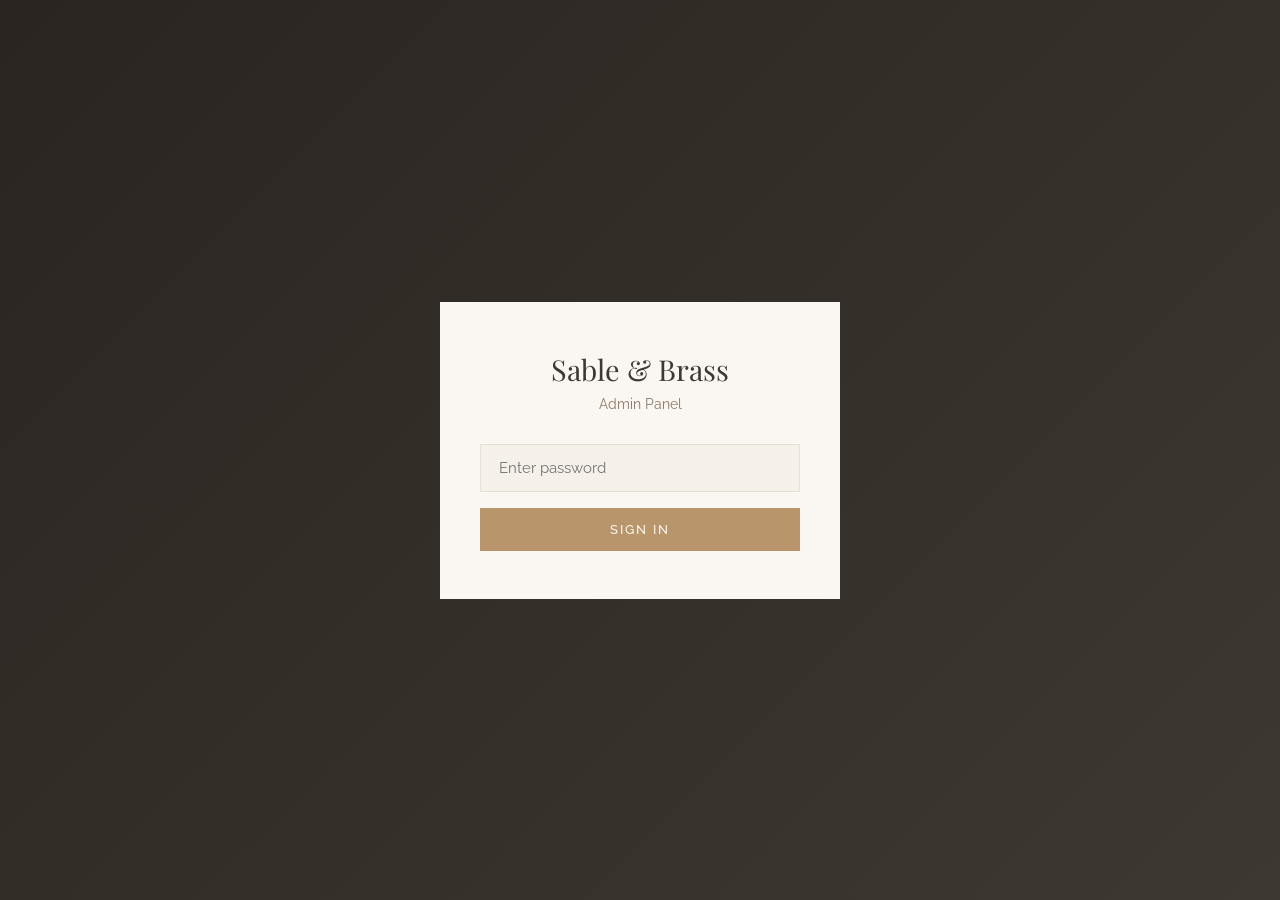
==== admin.html @ ceade8e8 "Initial Sable & Brass website — full site with CMS admin Complete website for Sable & Brass Interior" ====
<!DOCTYPE html>
<html lang="en">
<head>
  <meta charset="UTF-8">
  <meta name="viewport" content="width=device-width, initial-scale=1.0">
  <title>Admin — Sable &amp; Brass Interiors</title>
  <link rel="preconnect" href="https://fonts.googleapis.com">
  <link rel="preconnect" href="https://fonts.gstatic.com" crossorigin>
  <link href="https://fonts.googleapis.com/css2?family=Playfair+Display:wght@400;600&family=Raleway:wght@300;400;500;600&display=swap" rel="stylesheet">
  <style>
    :root {
      --cream: #FAF7F2;
      --warm-white: #F5F0E8;
      --sand: #E8E0D8;
      --taupe: #C4B5A5;
      --sable: #8A7968;
      --charcoal: #3D3830;
      --brass: #B8956A;
      --brass-light: #D4B88C;
      --dark: #2A2520;
      --success: #6A9B6A;
      --error: #C46B5E;
    }

    * { margin: 0; padding: 0; box-sizing: border-box; }
    body {
      font-family: 'Raleway', sans-serif;
      background: var(--cream);
      color: var(--charcoal);
      min-height: 100vh;
    }

    /* Login screen */
    .login-screen {
      min-height: 100vh;
      display: flex;
      align-items: center;
      justify-content: center;
      background: linear-gradient(135deg, var(--dark), var(--charcoal));
    }

    .login-box {
      background: var(--cream);
      padding: 48px 40px;
      width: 100%;
      max-width: 400px;
      text-align: center;
    }

    .login-box h1 {
      font-family: 'Playfair Display', serif;
      font-weight: 400;
      font-size: 1.8rem;
      margin-bottom: 8px;
    }

    .login-box p {
      color: var(--sable);
      font-size: 0.85rem;
      margin-bottom: 32px;
    }

    .login-box input {
      width: 100%;
      padding: 14px 18px;
      font-family: 'Raleway', sans-serif;
      font-size: 0.95rem;
      border: 1px solid var(--sand);
      background: var(--warm-white);
      outline: none;
      margin-bottom: 16px;
    }

    .login-box input:focus { border-color: var(--brass); }

    .login-box button {
      width: 100%;
      padding: 14px;
      background: var(--brass);
      color: var(--cream);
      font-family: 'Raleway', sans-serif;
      font-size: 0.8rem;
      font-weight: 500;
      letter-spacing: 2px;
      text-transform: uppercase;
      border: none;
      cursor: pointer;
      transition: background 0.3s;
    }

    .login-box button:hover { background: var(--brass-light); color: var(--dark); }

    .login-error {
      color: var(--error);
      font-size: 0.85rem;
      margin-top: 12px;
      display: none;
    }

    /* Admin panel */
    .admin-panel { display: none; }

    .admin-header {
      background: var(--dark);
      padding: 20px 32px;
      display: flex;
      align-items: center;
      justify-content: space-between;
    }

    .admin-header h1 {
      font-family: 'Playfair Display', serif;
      font-weight: 400;
      font-size: 1.3rem;
      color: var(--cream);
    }

    .admin-header button {
      background: none;
      border: 1px solid var(--sable);
      color: var(--taupe);
      padding: 8px 20px;
      font-family: 'Raleway', sans-serif;
      font-size: 0.75rem;
      letter-spacing: 1.5px;
      text-transform: uppercase;
      cursor: pointer;
      transition: all 0.3s;
    }

    .admin-header button:hover {
      border-color: var(--brass);
      color: var(--brass-light);
    }

    .admin-body {
      max-width: 900px;
      margin: 0 auto;
      padding: 40px 24px 80px;
    }

    .admin-section {
      margin-bottom: 48px;
    }

    .admin-section h2 {
      font-family: 'Playfair Display', serif;
      font-weight: 400;
      font-size: 1.5rem;
      margin-bottom: 8px;
    }

    .admin-section > p {
      color: var(--sable);
      font-size: 0.85rem;
      margin-bottom: 24px;
    }

    /* Photo cards */
    .photo-card {
      background: var(--warm-white);
      border: 1px solid var(--sand);
      padding: 28px;
      margin-bottom: 24px;
    }

    .photo-card h3 {
      font-family: 'Playfair Display', serif;
      font-weight: 400;
      font-size: 1.15rem;
      margin-bottom: 4px;
    }

    .photo-card .photo-meta {
      font-size: 0.8rem;
      color: var(--sable);
      margin-bottom: 16px;
    }

    .photo-card label {
      display: block;
      font-size: 0.75rem;
      font-weight: 500;
      letter-spacing: 1px;
      text-transform: uppercase;
      color: var(--sable);
      margin-bottom: 6px;
    }

    .photo-card input[type="text"] {
      width: 100%;
      padding: 12px 16px;
      font-family: 'Raleway', sans-serif;
      font-size: 0.9rem;
      border: 1px solid var(--sand);
      background: var(--cream);
      outline: none;
      margin-bottom: 12px;
    }

    .photo-card input[type="text"]:focus { border-color: var(--brass); }

    .photo-preview {
      margin-top: 8px;
      margin-bottom: 16px;
      background: var(--sand);
      display: flex;
      align-items: center;
      justify-content: center;
      overflow: hidden;
      min-height: 120px;
    }

    .photo-preview img {
      max-width: 100%;
      max-height: 300px;
      object-fit: contain;
    }

    .photo-preview .no-image {
      color: var(--sable);
      font-size: 0.85rem;
      padding: 40px;
    }

    /* Qwen prompt */
    .qwen-prompt {
      margin-top: 12px;
    }

    .qwen-toggle {
      background: none;
      border: none;
      color: var(--brass);
      font-family: 'Raleway', sans-serif;
      font-size: 0.8rem;
      font-weight: 500;
      letter-spacing: 1px;
      cursor: pointer;
      padding: 4px 0;
    }

    .qwen-toggle:hover { color: var(--brass-light); }

    .qwen-text {
      display: none;
      margin-top: 8px;
      padding: 16px;
      background: var(--charcoal);
      color: var(--sand);
      font-size: 0.82rem;
      line-height: 1.6;
      position: relative;
      white-space: pre-wrap;
      word-break: break-word;
    }

    .qwen-text.show { display: block; }

    .copy-btn {
      position: absolute;
      top: 8px;
      right: 8px;
      background: var(--brass);
      color: var(--cream);
      border: none;
      padding: 4px 12px;
      font-family: 'Raleway', sans-serif;
      font-size: 0.7rem;
      letter-spacing: 1px;
      text-transform: uppercase;
      cursor: pointer;
    }

    .copy-btn:hover { background: var(--brass-light); color: var(--dark); }

    /* Contact fields */
    .contact-fields {
      background: var(--warm-white);
      border: 1px solid var(--sand);
      padding: 28px;
    }

    .contact-fields label {
      display: block;
      font-size: 0.75rem;
      font-weight: 500;
      letter-spacing: 1px;
      text-transform: uppercase;
      color: var(--sable);
      margin-bottom: 6px;
      margin-top: 16px;
    }

    .contact-fields label:first-child { margin-top: 0; }

    .contact-fields input {
      width: 100%;
      padding: 12px 16px;
      font-family: 'Raleway', sans-serif;
      font-size: 0.9rem;
      border: 1px solid var(--sand);
      background: var(--cream);
      outline: none;
    }

    .contact-fields input:focus { border-color: var(--brass); }

    /* Save button */
    .save-bar {
      position: fixed;
      bottom: 0;
      left: 0;
      right: 0;
      background: var(--dark);
      padding: 16px 32px;
      display: flex;
      align-items: center;
      justify-content: space-between;
      z-index: 100;
    }

    .save-bar .status {
      color: var(--taupe);
      font-size: 0.85rem;
    }

    .save-bar .status.success { color: var(--success); }
    .save-bar .status.error { color: var(--error); }

    .save-btn {
      background: var(--brass);
      color: var(--cream);
      border: none;
      padding: 14px 36px;
      font-family: 'Raleway', sans-serif;
      font-size: 0.8rem;
      font-weight: 500;
      letter-spacing: 2px;
      text-transform: uppercase;
      cursor: pointer;
      transition: all 0.3s;
    }

    .save-btn:hover { background: var(--brass-light); color: var(--dark); }
    .save-btn:disabled { opacity: 0.5; cursor: not-allowed; }

    @media (max-width: 600px) {
      .admin-body { padding: 24px 16px 80px; }
      .photo-card, .contact-fields { padding: 20px; }
    }
  </style>
</head>
<body>

  <!-- Login Screen -->
  <div class="login-screen" id="loginScreen">
    <div class="login-box">
      <h1>Sable &amp; Brass</h1>
      <p>Admin Panel</p>
      <input type="password" id="passwordInput" placeholder="Enter password">
      <button onclick="doLogin()">Sign In</button>
      <p class="login-error" id="loginError">Invalid password. Please try again.</p>
    </div>
  </div>

  <!-- Admin Panel -->
  <div class="admin-panel" id="adminPanel">
    <div class="admin-header">
      <h1>Sable &amp; Brass — Admin</h1>
      <button onclick="doLogout()">Sign Out</button>
    </div>

    <div class="admin-body">

      <!-- Photos Section -->
      <div class="admin-section">
        <h2>Site Photos</h2>
        <p>Enter image URLs for each photo slot. Use the Qwen prompts to generate AI images with your LoRA model.</p>

        <!-- Photo 1: Headshot -->
        <div class="photo-card">
          <h3>1. Headshot</h3>
          <p class="photo-meta">Profile photo &mdash; 768 &times; 1024 px &mdash; 3:4 portrait</p>
          <label for="photo-headshot">Image URL</label>
          <input type="text" id="photo-headshot" data-section="headshot" placeholder="https://example.com/headshot.jpg">
          <div class="photo-preview" id="preview-headshot"><span class="no-image">No image set</span></div>
          <div class="qwen-prompt">
            <button class="qwen-toggle" onclick="toggleQwen(this)">Show Qwen Prompt</button>
            <div class="qwen-text">yohanna_mueller, professional headshot portrait, warm studio lighting, wearing cream silk blouse, soft smile, 85mm lens, shallow depth of field, neutral warm-toned backdrop, editorial beauty photography, high resolution, sharp focus on eyes<button class="copy-btn" onclick="copyPrompt(this)">Copy</button></div>
          </div>
        </div>

        <!-- Photo 2: Meet the Designer -->
        <div class="photo-card">
          <h3>2. Meet the Designer</h3>
          <p class="photo-meta">Intro section &mdash; 768 &times; 1024 px &mdash; 3:4 portrait</p>
          <label for="photo-intro">Image URL</label>
          <input type="text" id="photo-intro" data-section="photo-intro" placeholder="https://example.com/intro.jpg">
          <div class="photo-preview" id="preview-photo-intro"><span class="no-image">No image set</span></div>
          <div class="qwen-prompt">
            <button class="qwen-toggle" onclick="toggleQwen(this)">Show Qwen Prompt</button>
            <div class="qwen-text">yohanna_mueller, three-quarter length portrait, standing in coastal modern living room, wearing elegant black dress, one hand resting on linen sofa, natural window light from the left, white oak floors, soft earth-toned decor in background, editorial interior design photography, 50mm lens, warm color grading<button class="copy-btn" onclick="copyPrompt(this)">Copy</button></div>
          </div>
        </div>

        <!-- Photo 3: Lifestyle Banner -->
        <div class="photo-card">
          <h3>3. Lifestyle Banner</h3>
          <p class="photo-meta">Before services section &mdash; 1216 &times; 832 px &mdash; 3:2 landscape</p>
          <label for="photo-lifestyle">Image URL</label>
          <input type="text" id="photo-lifestyle" data-section="photo-lifestyle" placeholder="https://example.com/lifestyle.jpg">
          <div class="photo-preview" id="preview-photo-lifestyle"><span class="no-image">No image set</span></div>
          <div class="qwen-prompt">
            <button class="qwen-toggle" onclick="toggleQwen(this)">Show Qwen Prompt</button>
            <div class="qwen-text">yohanna_mueller, examining fabric swatches at large design table, wearing cream cashmere sweater, surrounded by material samples and mood boards, bright airy studio with floor-to-ceiling windows, wide angle 35mm lens, natural daylight, editorial lifestyle photography, warm earth tones, professional interior designer at work<button class="copy-btn" onclick="copyPrompt(this)">Copy</button></div>
          </div>
        </div>

        <!-- Photo 4: Editorial Portrait -->
        <div class="photo-card">
          <h3>4. Editorial Portrait</h3>
          <p class="photo-meta">Philosophy section &mdash; 768 &times; 1024 px &mdash; 3:4 portrait</p>
          <label for="photo-editorial">Image URL</label>
          <input type="text" id="photo-editorial" data-section="photo-editorial" placeholder="https://example.com/editorial.jpg">
          <div class="photo-preview" id="preview-photo-editorial"><span class="no-image">No image set</span></div>
          <div class="qwen-prompt">
            <button class="qwen-toggle" onclick="toggleQwen(this)">Show Qwen Prompt</button>
            <div class="qwen-text">yohanna_mueller, dramatic chiaroscuro portrait, wearing dark tailored blazer, standing by tall window with sheer curtains, moody directional light, cinematic atmosphere, deep shadows and warm highlights, 85mm lens, fine art portrait photography, thoughtful contemplative expression, dark background<button class="copy-btn" onclick="copyPrompt(this)">Copy</button></div>
          </div>
        </div>

        <!-- Photo 5: Signature Banner -->
        <div class="photo-card">
          <h3>5. Signature Banner</h3>
          <p class="photo-meta">Before testimonials &mdash; 1216 &times; 832 px &mdash; 3:2 landscape</p>
          <label for="photo-signature">Image URL</label>
          <input type="text" id="photo-signature" data-section="photo-signature" placeholder="https://example.com/signature.jpg">
          <div class="photo-preview" id="preview-photo-signature"><span class="no-image">No image set</span></div>
          <div class="qwen-prompt">
            <button class="qwen-toggle" onclick="toggleQwen(this)">Show Qwen Prompt</button>
            <div class="qwen-text">yohanna_mueller, environmental portrait in ocean-view coastal room, wearing white linen outfit, standing near open French doors with ocean visible, soft natural light flooding the space, airy minimalist interior with natural materials, wide shot 24mm lens, editorial architecture photography, serene and elegant atmosphere<button class="copy-btn" onclick="copyPrompt(this)">Copy</button></div>
          </div>
        </div>
      </div>

      <!-- Contact Section -->
      <div class="admin-section">
        <h2>Contact Information</h2>
        <p>Update the contact details shown on the website.</p>
        <div class="contact-fields">
          <label for="contact-email">Email Address</label>
          <input type="text" id="contact-email" data-section="contact-email" placeholder="hello@sableandbrassinteriors.com">
          <label for="contact-phone">Phone Number</label>
          <input type="text" id="contact-phone" data-section="contact-phone" placeholder="(123) 456-7890">
          <label for="contact-location">Location</label>
          <input type="text" id="contact-location" data-section="contact-location" placeholder="Coastal California">
        </div>
      </div>

    </div>

    <!-- Save Bar -->
    <div class="save-bar">
      <span class="status" id="saveStatus">Ready</span>
      <button class="save-btn" id="saveBtn" onclick="saveAll()">Save All Changes</button>
    </div>
  </div>

  <script>
    const API_URL = '/api/cms';
    let authToken = '';

    // --- Login ---
    function doLogin() {
      const pw = document.getElementById('passwordInput').value;
      if (!pw.trim()) return;
      authToken = pw;
      // Verify by trying to load data
      fetch(API_URL, {
        headers: { 'Authorization': 'Bearer ' + authToken }
      })
      .then(r => {
        if (r.ok) {
          document.getElementById('loginScreen').style.display = 'none';
          document.getElementById('adminPanel').style.display = 'block';
          loadData();
        } else {
          document.getElementById('loginError').style.display = 'block';
        }
      })
      .catch(() => {
        // If API not available (local dev), allow login anyway
        document.getElementById('loginScreen').style.display = 'none';
        document.getElementById('adminPanel').style.display = 'block';
      });
    }

    function doLogout() {
      authToken = '';
      document.getElementById('adminPanel').style.display = 'none';
      document.getElementById('loginScreen').style.display = 'flex';
      document.getElementById('passwordInput').value = '';
      document.getElementById('loginError').style.display = 'none';
    }

    // Enter key on password field
    document.getElementById('passwordInput').addEventListener('keydown', e => {
      if (e.key === 'Enter') doLogin();
    });

    // --- Load data from CMS ---
    function loadData() {
      fetch(API_URL, {
        headers: { 'Authorization': 'Bearer ' + authToken }
      })
      .then(r => r.ok ? r.json() : {})
      .then(data => {
        if (!data) return;
        // Fill in all fields
        document.querySelectorAll('[data-section]').forEach(input => {
          const key = input.getAttribute('data-section');
          if (data[key]) {
            input.value = data[key];
            updatePreview(key, data[key]);
          }
        });
      })
      .catch(() => {});
    }

    // --- Preview updates ---
    function updatePreview(section, url) {
      const previewEl = document.getElementById('preview-' + section);
      if (!previewEl) return;
      if (url && url.trim()) {
        previewEl.innerHTML = '<img src="' + url + '" alt="Preview" onerror="this.parentElement.innerHTML=\'<span class=no-image>Failed to load image</span>\'">';
      } else {
        previewEl.innerHTML = '<span class="no-image">No image set</span>';
      }
    }

    // Live preview on input
    document.querySelectorAll('.photo-card input[type="text"]').forEach(input => {
      input.addEventListener('input', () => {
        const section = input.getAttribute('data-section');
        updatePreview(section, input.value);
      });
    });

    // --- Save all ---
    function saveAll() {
      const btn = document.getElementById('saveBtn');
      const status = document.getElementById('saveStatus');
      btn.disabled = true;
      status.textContent = 'Saving...';
      status.className = 'status';

      const payload = {};
      document.querySelectorAll('[data-section]').forEach(input => {
        const key = input.getAttribute('data-section');
        if (input.value.trim()) {
          payload[key] = input.value.trim();
        }
      });

      fetch(API_URL, {
        method: 'POST',
        headers: {
          'Content-Type': 'application/json',
          'Authorization': 'Bearer ' + authToken
        },
        body: JSON.stringify(payload)
      })
      .then(r => {
        if (r.ok) {
          status.textContent = 'Saved successfully!';
          status.className = 'status success';
        } else {
          throw new Error('Save failed');
        }
      })
      .catch(() => {
        status.textContent = 'Error saving. Check your connection.';
        status.className = 'status error';
      })
      .finally(() => {
        btn.disabled = false;
        setTimeout(() => {
          status.textContent = 'Ready';
          status.className = 'status';
        }, 3000);
      });
    }

    // --- Qwen prompt helpers ---
    function toggleQwen(btn) {
      const text = btn.nextElementSibling;
      text.classList.toggle('show');
      btn.textContent = text.classList.contains('show') ? 'Hide Qwen Prompt' : 'Show Qwen Prompt';
    }

    function copyPrompt(btn) {
      const text = btn.parentElement.textContent.replace('Copy', '').trim();
      navigator.clipboard.writeText(text).then(() => {
        btn.textContent = 'Copied!';
        setTimeout(() => { btn.textContent = 'Copy'; }, 1500);
      });
    }
  </script>
</body>
</html>
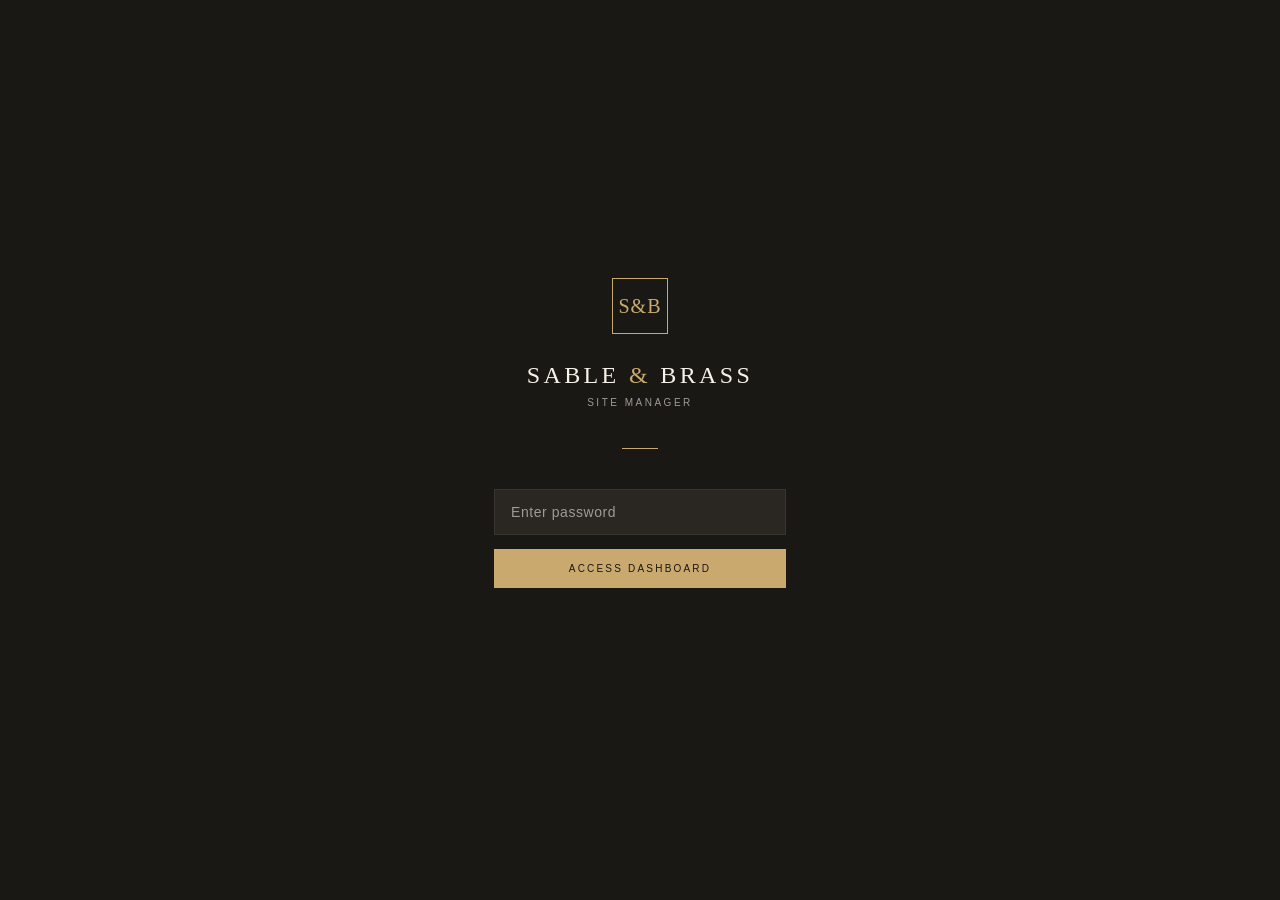
==== commit 8c616545: "Add service pages, update site with consulting/design/rental/staging sections - Add new service page" ====
--- a/admin.html
+++ b/admin.html
@@ -2,611 +2,591 @@
 <html lang="en">
 <head>
   <meta charset="UTF-8">
-  <meta name="viewport" content="width=device-width, initial-scale=1.0">
-  <title>Admin — Sable &amp; Brass Interiors</title>
-  <link rel="preconnect" href="https://fonts.googleapis.com">
-  <link rel="preconnect" href="https://fonts.gstatic.com" crossorigin>
-  <link href="https://fonts.googleapis.com/css2?family=Playfair+Display:wght@400;600&family=Raleway:wght@300;400;500;600&display=swap" rel="stylesheet">
+  <meta name="viewport" content="width=device-width,initial-scale=1">
+  <title>Sable &amp; Brass &middot; Site Manager</title>
   <style>
     :root {
-      --cream: #FAF7F2;
-      --warm-white: #F5F0E8;
-      --sand: #E8E0D8;
-      --taupe: #C4B5A5;
-      --sable: #8A7968;
-      --charcoal: #3D3830;
-      --brass: #B8956A;
-      --brass-light: #D4B88C;
-      --dark: #2A2520;
-      --success: #6A9B6A;
-      --error: #C46B5E;
-    }
-
-    * { margin: 0; padding: 0; box-sizing: border-box; }
+      --sable:    #1a1814;
+      --sable-2:  #211f1b;
+      --sable-3:  #2a2722;
+      --brass:    #c9a96e;
+      --brass-lt: #dfc08a;
+      --cream:    #f5f0e8;
+      --cream-2:  #ede8de;
+      --stone:    #9e9b94;
+      --text:     #3d3a34;
+    }
+    *, *::before, *::after { box-sizing: border-box; margin: 0; padding: 0; }
     body {
-      font-family: 'Raleway', sans-serif;
-      background: var(--cream);
-      color: var(--charcoal);
+      font-family: 'Helvetica Neue', Arial, sans-serif;
+      font-size: 14px;
+      background: var(--cream-2);
+      color: var(--text);
       min-height: 100vh;
     }
 
-    /* Login screen */
-    .login-screen {
-      min-height: 100vh;
-      display: flex;
-      align-items: center;
-      justify-content: center;
-      background: linear-gradient(135deg, var(--dark), var(--charcoal));
-    }
-
-    .login-box {
-      background: var(--cream);
-      padding: 48px 40px;
-      width: 100%;
-      max-width: 400px;
-      text-align: center;
-    }
-
-    .login-box h1 {
-      font-family: 'Playfair Display', serif;
-      font-weight: 400;
-      font-size: 1.8rem;
+    /* ── Login ─────────────────────────────────────────────────── */
+    #login-wrap {
+      position: fixed; inset: 0;
+      background: var(--sable);
+      display: flex; align-items: center; justify-content: center;
+      z-index: 1000;
+    }
+    .login-card { width: 380px; padding: 52px 44px; text-align: center; }
+    .login-monogram {
+      width: 56px; height: 56px;
+      border: 1px solid var(--brass);
+      display: flex; align-items: center; justify-content: center;
+      margin: 0 auto 28px;
+      font-family: Georgia, serif;
+      font-size: 20px; color: var(--brass); letter-spacing: .05em;
+    }
+    .login-logo {
+      font-family: Georgia, serif;
+      font-size: 24px; color: var(--cream);
+      letter-spacing: .14em; text-transform: uppercase;
       margin-bottom: 8px;
     }
-
-    .login-box p {
-      color: var(--sable);
-      font-size: 0.85rem;
-      margin-bottom: 32px;
-    }
-
-    .login-box input {
-      width: 100%;
-      padding: 14px 18px;
-      font-family: 'Raleway', sans-serif;
-      font-size: 0.95rem;
-      border: 1px solid var(--sand);
-      background: var(--warm-white);
-      outline: none;
-      margin-bottom: 16px;
-    }
-
-    .login-box input:focus { border-color: var(--brass); }
-
-    .login-box button {
-      width: 100%;
-      padding: 14px;
-      background: var(--brass);
-      color: var(--cream);
-      font-family: 'Raleway', sans-serif;
-      font-size: 0.8rem;
-      font-weight: 500;
-      letter-spacing: 2px;
-      text-transform: uppercase;
-      border: none;
-      cursor: pointer;
-      transition: background 0.3s;
-    }
-
-    .login-box button:hover { background: var(--brass-light); color: var(--dark); }
-
-    .login-error {
-      color: var(--error);
-      font-size: 0.85rem;
-      margin-top: 12px;
-      display: none;
-    }
-
-    /* Admin panel */
-    .admin-panel { display: none; }
-
-    .admin-header {
-      background: var(--dark);
-      padding: 20px 32px;
-      display: flex;
-      align-items: center;
-      justify-content: space-between;
-    }
-
-    .admin-header h1 {
-      font-family: 'Playfair Display', serif;
-      font-weight: 400;
-      font-size: 1.3rem;
-      color: var(--cream);
-    }
-
-    .admin-header button {
-      background: none;
-      border: 1px solid var(--sable);
-      color: var(--taupe);
-      padding: 8px 20px;
-      font-family: 'Raleway', sans-serif;
-      font-size: 0.75rem;
-      letter-spacing: 1.5px;
-      text-transform: uppercase;
-      cursor: pointer;
-      transition: all 0.3s;
-    }
-
-    .admin-header button:hover {
-      border-color: var(--brass);
-      color: var(--brass-light);
-    }
-
-    .admin-body {
-      max-width: 900px;
-      margin: 0 auto;
-      padding: 40px 24px 80px;
-    }
-
-    .admin-section {
-      margin-bottom: 48px;
-    }
-
-    .admin-section h2 {
-      font-family: 'Playfair Display', serif;
-      font-weight: 400;
-      font-size: 1.5rem;
-      margin-bottom: 8px;
-    }
-
-    .admin-section > p {
-      color: var(--sable);
-      font-size: 0.85rem;
-      margin-bottom: 24px;
-    }
-
-    /* Photo cards */
+    .login-logo em { color: var(--brass); font-style: normal; }
+    .login-sub {
+      font-size: 10px; letter-spacing: .25em; text-transform: uppercase;
+      color: var(--stone); margin-bottom: 40px;
+    }
+    .login-divider { width: 36px; height: 1px; background: var(--brass); margin: 0 auto 40px; }
+    #pw-input {
+      width: 100%; padding: 14px 16px;
+      background: var(--sable-3); border: 1px solid #3a3730;
+      color: var(--cream); font-size: 14px; font-family: inherit;
+      letter-spacing: .04em; outline: none; margin-bottom: 14px;
+      transition: border-color .2s;
+    }
+    #pw-input:focus { border-color: var(--brass); }
+    #pw-input::placeholder { color: var(--stone); }
+    .login-btn {
+      width: 100%; padding: 14px;
+      background: var(--brass); color: var(--sable); border: none;
+      cursor: pointer; font-size: 10px; letter-spacing: .22em;
+      text-transform: uppercase; transition: background .2s;
+    }
+    .login-btn:hover { background: var(--brass-lt); }
+    #login-err { margin-top: 16px; font-size: 12px; color: #e07070; min-height: 18px; }
+
+    /* ── App ────────────────────────────────────────────────────── */
+    #app { display: none; }
+    .app-header {
+      background: var(--sable);
+      padding: 0 32px; height: 60px;
+      display: flex; align-items: center; justify-content: space-between;
+      position: sticky; top: 0; z-index: 100;
+      border-bottom: 1px solid #2e2b26;
+    }
+    .header-brand {
+      font-family: Georgia, serif;
+      font-size: 17px; color: var(--cream); letter-spacing: .12em;
+    }
+    .header-brand em { color: var(--brass); font-style: normal; }
+    .header-right { display: flex; align-items: center; gap: 20px; }
+    .header-link {
+      font-size: 10px; letter-spacing: .18em; text-transform: uppercase;
+      color: var(--stone); text-decoration: none; transition: color .2s;
+    }
+    .header-link:hover { color: var(--brass); }
+    .logout-btn {
+      font-size: 10px; letter-spacing: .18em; text-transform: uppercase;
+      color: var(--stone); background: none;
+      border: 1px solid #3a3730; padding: 7px 16px;
+      cursor: pointer; transition: all .2s;
+    }
+    .logout-btn:hover { color: var(--cream); border-color: var(--stone); }
+
+    /* ── Content ────────────────────────────────────────────────── */
+    .content { max-width: 900px; margin: 0 auto; padding: 48px 32px 80px; }
+    .section-label {
+      font-size: 10px; letter-spacing: .3em; text-transform: uppercase;
+      color: var(--brass); margin-bottom: 8px;
+    }
+    .section-heading {
+      font-family: Georgia, serif;
+      font-size: 26px; font-weight: 400; color: var(--sable);
+      margin-bottom: 6px;
+    }
+    .section-desc { font-size: 13px; color: var(--stone); margin-bottom: 36px; line-height: 1.6; }
+    .divider { height: 1px; background: #d5cfc5; margin: 48px 0; }
+
+    /* ── Photo Card ─────────────────────────────────────────────── */
     .photo-card {
-      background: var(--warm-white);
-      border: 1px solid var(--sand);
-      padding: 28px;
-      margin-bottom: 24px;
-    }
-
-    .photo-card h3 {
-      font-family: 'Playfair Display', serif;
-      font-weight: 400;
-      font-size: 1.15rem;
-      margin-bottom: 4px;
-    }
-
-    .photo-card .photo-meta {
-      font-size: 0.8rem;
-      color: var(--sable);
-      margin-bottom: 16px;
-    }
-
-    .photo-card label {
-      display: block;
-      font-size: 0.75rem;
-      font-weight: 500;
-      letter-spacing: 1px;
-      text-transform: uppercase;
-      color: var(--sable);
-      margin-bottom: 6px;
-    }
-
-    .photo-card input[type="text"] {
-      width: 100%;
-      padding: 12px 16px;
-      font-family: 'Raleway', sans-serif;
-      font-size: 0.9rem;
-      border: 1px solid var(--sand);
-      background: var(--cream);
-      outline: none;
-      margin-bottom: 12px;
-    }
-
-    .photo-card input[type="text"]:focus { border-color: var(--brass); }
-
+      background: #fff; border: 1px solid #d8d3c9;
+      margin-bottom: 24px; overflow: hidden;
+    }
+    .photo-card-header {
+      background: var(--sable-3); padding: 14px 20px;
+      display: flex; align-items: center; gap: 12px;
+    }
+    .photo-card-num { font-size: 10px; color: var(--brass); letter-spacing: .18em; }
+    .photo-card-name { font-size: 12px; color: var(--cream); letter-spacing: .14em; text-transform: uppercase; }
+    .photo-card-body { padding: 24px; }
+    .photo-row { display: grid; grid-template-columns: 160px 1fr; gap: 24px; align-items: start; }
     .photo-preview {
-      margin-top: 8px;
-      margin-bottom: 16px;
-      background: var(--sand);
-      display: flex;
-      align-items: center;
-      justify-content: center;
-      overflow: hidden;
-      min-height: 120px;
-    }
-
-    .photo-preview img {
-      max-width: 100%;
-      max-height: 300px;
-      object-fit: contain;
-    }
-
-    .photo-preview .no-image {
-      color: var(--sable);
-      font-size: 0.85rem;
-      padding: 40px;
-    }
-
-    /* Qwen prompt */
-    .qwen-prompt {
-      margin-top: 12px;
-    }
-
-    .qwen-toggle {
-      background: none;
-      border: none;
-      color: var(--brass);
-      font-family: 'Raleway', sans-serif;
-      font-size: 0.8rem;
-      font-weight: 500;
-      letter-spacing: 1px;
-      cursor: pointer;
-      padding: 4px 0;
-    }
-
-    .qwen-toggle:hover { color: var(--brass-light); }
-
-    .qwen-text {
-      display: none;
-      margin-top: 8px;
-      padding: 16px;
-      background: var(--charcoal);
-      color: var(--sand);
-      font-size: 0.82rem;
-      line-height: 1.6;
-      position: relative;
-      white-space: pre-wrap;
-      word-break: break-word;
-    }
-
-    .qwen-text.show { display: block; }
-
+      width: 100%; aspect-ratio: 3/4;
+      object-fit: cover; border: 1px solid #d8d3c9;
+      background: var(--cream-2); display: block;
+    }
+    .photo-preview.landscape { aspect-ratio: 16/9; }
+    .photo-preview.square { aspect-ratio: 1/1; }
+    .photo-meta { display: flex; flex-direction: column; gap: 12px; }
+    .field label {
+      display: block; font-size: 10px; letter-spacing: .2em;
+      text-transform: uppercase; color: var(--stone); margin-bottom: 6px;
+    }
+    .field input, .field textarea {
+      width: 100%; padding: 11px 14px;
+      background: #fff; border: 1px solid #d8d3c9;
+      color: var(--text); font-size: 14px; font-family: inherit;
+      outline: none; transition: border-color .2s; resize: vertical;
+    }
+    .field input:focus, .field textarea:focus { border-color: var(--brass); }
+    .dim-badge {
+      display: inline-block;
+      background: var(--sable); color: var(--brass);
+      font-size: 11px; letter-spacing: .08em;
+      padding: 5px 12px; margin-bottom: 4px;
+    }
+    .photo-desc { font-size: 12px; color: var(--stone); line-height: 1.6; margin-bottom: 8px; }
+
+    /* Qwen prompt box */
+    .prompt-wrap { position: relative; }
+    .prompt-box {
+      width: 100%; padding: 12px 14px;
+      background: var(--sable); color: var(--cream);
+      font-size: 12px; line-height: 1.7;
+      font-family: 'Courier New', monospace;
+      border: 1px solid #3a3730; resize: none;
+      min-height: 80px; outline: none;
+    }
+    .prompt-box:focus { border-color: var(--brass); }
     .copy-btn {
-      position: absolute;
-      top: 8px;
-      right: 8px;
-      background: var(--brass);
-      color: var(--cream);
-      border: none;
-      padding: 4px 12px;
-      font-family: 'Raleway', sans-serif;
-      font-size: 0.7rem;
-      letter-spacing: 1px;
-      text-transform: uppercase;
-      cursor: pointer;
-    }
-
-    .copy-btn:hover { background: var(--brass-light); color: var(--dark); }
-
-    /* Contact fields */
-    .contact-fields {
-      background: var(--warm-white);
-      border: 1px solid var(--sand);
-      padding: 28px;
-    }
-
-    .contact-fields label {
-      display: block;
-      font-size: 0.75rem;
-      font-weight: 500;
-      letter-spacing: 1px;
-      text-transform: uppercase;
-      color: var(--sable);
-      margin-bottom: 6px;
-      margin-top: 16px;
-    }
-
-    .contact-fields label:first-child { margin-top: 0; }
-
-    .contact-fields input {
-      width: 100%;
-      padding: 12px 16px;
-      font-family: 'Raleway', sans-serif;
-      font-size: 0.9rem;
-      border: 1px solid var(--sand);
-      background: var(--cream);
-      outline: none;
-    }
-
-    .contact-fields input:focus { border-color: var(--brass); }
-
-    /* Save button */
+      position: absolute; top: 8px; right: 8px;
+      background: var(--brass); color: var(--sable); border: none;
+      font-size: 9px; letter-spacing: .15em; text-transform: uppercase;
+      padding: 5px 10px; cursor: pointer; transition: background .2s;
+    }
+    .copy-btn:hover { background: var(--brass-lt); }
+
+    /* ── Contact Fields ─────────────────────────────────────────── */
+    .field-row { display: grid; grid-template-columns: 1fr 1fr; gap: 16px; }
+
+    /* ── Save Button ────────────────────────────────────────────── */
     .save-bar {
-      position: fixed;
-      bottom: 0;
-      left: 0;
-      right: 0;
-      background: var(--dark);
+      position: sticky; bottom: 0;
+      background: var(--sable); border-top: 1px solid #2e2b26;
       padding: 16px 32px;
-      display: flex;
-      align-items: center;
-      justify-content: space-between;
-      z-index: 100;
-    }
-
-    .save-bar .status {
-      color: var(--taupe);
-      font-size: 0.85rem;
-    }
-
-    .save-bar .status.success { color: var(--success); }
-    .save-bar .status.error { color: var(--error); }
-
+      display: flex; align-items: center; justify-content: space-between;
+    }
     .save-btn {
-      background: var(--brass);
-      color: var(--cream);
-      border: none;
-      padding: 14px 36px;
-      font-family: 'Raleway', sans-serif;
-      font-size: 0.8rem;
-      font-weight: 500;
-      letter-spacing: 2px;
-      text-transform: uppercase;
-      cursor: pointer;
-      transition: all 0.3s;
-    }
-
-    .save-btn:hover { background: var(--brass-light); color: var(--dark); }
-    .save-btn:disabled { opacity: 0.5; cursor: not-allowed; }
-
-    @media (max-width: 600px) {
-      .admin-body { padding: 24px 16px 80px; }
-      .photo-card, .contact-fields { padding: 20px; }
+      padding: 14px 48px;
+      background: var(--brass); color: var(--sable); border: none;
+      font-size: 10px; letter-spacing: .22em; text-transform: uppercase;
+      cursor: pointer; transition: background .2s;
+    }
+    .save-btn:hover { background: var(--brass-lt); }
+    .save-btn:disabled { opacity: .45; cursor: default; }
+    .save-status { font-size: 12px; color: var(--stone); }
+
+    /* ── Toast ──────────────────────────────────────────────────── */
+    #toast {
+      position: fixed; bottom: 28px; right: 28px;
+      padding: 13px 22px; font-size: 13px; letter-spacing: .03em;
+      border-left: 3px solid;
+      opacity: 0; transform: translateY(8px);
+      transition: opacity .25s, transform .25s;
+      z-index: 9999; pointer-events: none;
+    }
+    #toast.show { opacity: 1; transform: translateY(0); }
+    #toast.ok  { background: #f0f8f3; color: #1a5c35; border-color: #3a9e60; }
+    #toast.err { background: #fdf0f0; color: #7a1a1a; border-color: #c0392b; }
+
+    /* ── Responsive ─────────────────────────────────────────────── */
+    @media (max-width: 680px) {
+      .content { padding: 28px 16px 80px; }
+      .photo-row { grid-template-columns: 1fr; }
+      .photo-preview { max-width: 200px; }
+      .field-row { grid-template-columns: 1fr; }
     }
   </style>
 </head>
 <body>
 
-  <!-- Login Screen -->
-  <div class="login-screen" id="loginScreen">
-    <div class="login-box">
-      <h1>Sable &amp; Brass</h1>
-      <p>Admin Panel</p>
-      <input type="password" id="passwordInput" placeholder="Enter password">
-      <button onclick="doLogin()">Sign In</button>
-      <p class="login-error" id="loginError">Invalid password. Please try again.</p>
-    </div>
+<!-- ── Login ─────────────────────────────────────────────────────── -->
+<div id="login-wrap">
+  <div class="login-card">
+    <div class="login-monogram">S&B</div>
+    <div class="login-logo">Sable <em>&amp;</em> Brass</div>
+    <div class="login-sub">Site Manager</div>
+    <div class="login-divider"></div>
+    <input id="pw-input" type="password" placeholder="Enter password" autocomplete="current-password">
+    <button class="login-btn" onclick="doLogin()">Access Dashboard</button>
+    <div id="login-err"></div>
   </div>
-
-  <!-- Admin Panel -->
-  <div class="admin-panel" id="adminPanel">
-    <div class="admin-header">
-      <h1>Sable &amp; Brass — Admin</h1>
-      <button onclick="doLogout()">Sign Out</button>
-    </div>
-
-    <div class="admin-body">
-
-      <!-- Photos Section -->
-      <div class="admin-section">
-        <h2>Site Photos</h2>
-        <p>Enter image URLs for each photo slot. Use the Qwen prompts to generate AI images with your LoRA model.</p>
-
-        <!-- Photo 1: Headshot -->
-        <div class="photo-card">
-          <h3>1. Headshot</h3>
-          <p class="photo-meta">Profile photo &mdash; 768 &times; 1024 px &mdash; 3:4 portrait</p>
-          <label for="photo-headshot">Image URL</label>
-          <input type="text" id="photo-headshot" data-section="headshot" placeholder="https://example.com/headshot.jpg">
-          <div class="photo-preview" id="preview-headshot"><span class="no-image">No image set</span></div>
-          <div class="qwen-prompt">
-            <button class="qwen-toggle" onclick="toggleQwen(this)">Show Qwen Prompt</button>
-            <div class="qwen-text">yohanna_mueller, professional headshot portrait, warm studio lighting, wearing cream silk blouse, soft smile, 85mm lens, shallow depth of field, neutral warm-toned backdrop, editorial beauty photography, high resolution, sharp focus on eyes<button class="copy-btn" onclick="copyPrompt(this)">Copy</button></div>
+</div>
+
+<!-- ── App ────────────────────────────────────────────────────────── -->
+<div id="app">
+  <header class="app-header">
+    <div class="header-brand">Sable <em>&amp;</em> Brass</div>
+    <div class="header-right">
+      <a href="/" target="_blank" class="header-link">View Site &rarr;</a>
+      <button class="logout-btn" onclick="doLogout()">Logout</button>
+    </div>
+  </header>
+
+  <div class="content">
+
+    <!-- ── PHOTOS ─────────────────────────────────────────────── -->
+    <div class="section-label">Photos</div>
+    <h2 class="section-heading">Photos &amp; Headshot</h2>
+    <p class="section-desc">Paste image URLs below. Each slot shows the recommended dimensions and a ready-to-use Qwen prompt. Generate with your LoRA, host the image, and paste the URL.</p>
+
+    <!-- Photo 1: Headshot -->
+    <div class="photo-card">
+      <div class="photo-card-header">
+        <span class="photo-card-num">01</span>
+        <span class="photo-card-name">Headshot &mdash; Profile Section</span>
+      </div>
+      <div class="photo-card-body">
+        <div class="photo-row">
+          <img class="photo-preview" id="prev-headshot" src="" alt="Headshot preview">
+          <div class="photo-meta">
+            <span class="dim-badge">768 &times; 1024 px &nbsp;(3:4 portrait)</span>
+            <p class="photo-desc">Professional headshot used in the "Meet the Designer" profile section. Warm studio lighting, neutral background, shoulders-up framing.</p>
+            <div class="field">
+              <label>Image URL</label>
+              <input id="photo-headshot" type="url" placeholder="https://..." oninput="previewImg('headshot',this.value)">
+            </div>
+            <div class="field">
+              <label>Qwen Prompt</label>
+              <div class="prompt-wrap">
+                <textarea class="prompt-box" readonly>photo of yohanna_mueller, professional headshot portrait, elegant woman, warm smile, wearing cream silk blouse, soft golden hour studio lighting, shallow depth of field, neutral warm-toned background, shoulders and face framing, luxury editorial photography, shot on Canon EOS R5, 85mm f/1.4 lens, 8k quality</textarea>
+                <button class="copy-btn" onclick="copyPrompt(this)">Copy</button>
+              </div>
+            </div>
           </div>
         </div>
-
-        <!-- Photo 2: Meet the Designer -->
-        <div class="photo-card">
-          <h3>2. Meet the Designer</h3>
-          <p class="photo-meta">Intro section &mdash; 768 &times; 1024 px &mdash; 3:4 portrait</p>
-          <label for="photo-intro">Image URL</label>
-          <input type="text" id="photo-intro" data-section="photo-intro" placeholder="https://example.com/intro.jpg">
-          <div class="photo-preview" id="preview-photo-intro"><span class="no-image">No image set</span></div>
-          <div class="qwen-prompt">
-            <button class="qwen-toggle" onclick="toggleQwen(this)">Show Qwen Prompt</button>
-            <div class="qwen-text">yohanna_mueller, three-quarter length portrait, standing in coastal modern living room, wearing elegant black dress, one hand resting on linen sofa, natural window light from the left, white oak floors, soft earth-toned decor in background, editorial interior design photography, 50mm lens, warm color grading<button class="copy-btn" onclick="copyPrompt(this)">Copy</button></div>
+      </div>
+    </div>
+
+    <!-- Photo 2: Meet the Designer -->
+    <div class="photo-card">
+      <div class="photo-card-header">
+        <span class="photo-card-num">02</span>
+        <span class="photo-card-name">Meet the Designer &mdash; Introduction Section</span>
+      </div>
+      <div class="photo-card-body">
+        <div class="photo-row">
+          <img class="photo-preview" id="prev-intro" src="" alt="Intro preview">
+          <div class="photo-meta">
+            <span class="dim-badge">768 &times; 1024 px &nbsp;(3:4 portrait)</span>
+            <p class="photo-desc">Full-length or three-quarter portrait shown in the designer introduction section after the hero. Elegant pose, standing in a beautifully designed interior space.</p>
+            <div class="field">
+              <label>Image URL</label>
+              <input id="photo-intro" type="url" placeholder="https://..." oninput="previewImg('intro',this.value)">
+            </div>
+            <div class="field">
+              <label>Qwen Prompt</label>
+              <div class="prompt-wrap">
+                <textarea class="prompt-box" readonly>photo of yohanna_mueller, three-quarter length portrait, elegant woman standing in luxury coastal modern living room, wearing tailored black dress, one hand resting on marble console table, white oak floors, linen sofa and natural textures in background, soft diffused natural window light from the left, warm golden tones, editorial interior design photography, shot on Hasselblad X2D, 50mm lens, 8k quality</textarea>
+                <button class="copy-btn" onclick="copyPrompt(this)">Copy</button>
+              </div>
+            </div>
           </div>
         </div>
-
-        <!-- Photo 3: Lifestyle Banner -->
-        <div class="photo-card">
-          <h3>3. Lifestyle Banner</h3>
-          <p class="photo-meta">Before services section &mdash; 1216 &times; 832 px &mdash; 3:2 landscape</p>
-          <label for="photo-lifestyle">Image URL</label>
-          <input type="text" id="photo-lifestyle" data-section="photo-lifestyle" placeholder="https://example.com/lifestyle.jpg">
-          <div class="photo-preview" id="preview-photo-lifestyle"><span class="no-image">No image set</span></div>
-          <div class="qwen-prompt">
-            <button class="qwen-toggle" onclick="toggleQwen(this)">Show Qwen Prompt</button>
-            <div class="qwen-text">yohanna_mueller, examining fabric swatches at large design table, wearing cream cashmere sweater, surrounded by material samples and mood boards, bright airy studio with floor-to-ceiling windows, wide angle 35mm lens, natural daylight, editorial lifestyle photography, warm earth tones, professional interior designer at work<button class="copy-btn" onclick="copyPrompt(this)">Copy</button></div>
+      </div>
+    </div>
+
+    <!-- Photo 3: Working/Lifestyle -->
+    <div class="photo-card">
+      <div class="photo-card-header">
+        <span class="photo-card-num">03</span>
+        <span class="photo-card-name">At Work &mdash; Lifestyle Banner</span>
+      </div>
+      <div class="photo-card-body">
+        <div class="photo-row">
+          <img class="photo-preview landscape" id="prev-lifestyle" src="" alt="Lifestyle preview">
+          <div class="photo-meta">
+            <span class="dim-badge">1216 &times; 832 px &nbsp;(3:2 landscape)</span>
+            <p class="photo-desc">Wide landscape shot of Yohanna working — examining fabric swatches, reviewing design boards, or consulting with a client. Captures the creative process in an aspirational setting.</p>
+            <div class="field">
+              <label>Image URL</label>
+              <input id="photo-lifestyle" type="url" placeholder="https://..." oninput="previewImg('lifestyle',this.value)">
+            </div>
+            <div class="field">
+              <label>Qwen Prompt</label>
+              <div class="prompt-wrap">
+                <textarea class="prompt-box" readonly>photo of yohanna_mueller, elegant woman examining luxury fabric swatches at a large white oak design table, marble and brass accents in the room, mood boards and material samples spread on table, wearing cream cashmere sweater, focused expression, bright airy design studio with floor-to-ceiling windows, soft natural daylight, warm neutral color palette, editorial lifestyle photography, wide angle composition, shot on Sony A7R V, 35mm f/1.8 lens, 8k quality</textarea>
+                <button class="copy-btn" onclick="copyPrompt(this)">Copy</button>
+              </div>
+            </div>
           </div>
         </div>
-
-        <!-- Photo 4: Editorial Portrait -->
-        <div class="photo-card">
-          <h3>4. Editorial Portrait</h3>
-          <p class="photo-meta">Philosophy section &mdash; 768 &times; 1024 px &mdash; 3:4 portrait</p>
-          <label for="photo-editorial">Image URL</label>
-          <input type="text" id="photo-editorial" data-section="photo-editorial" placeholder="https://example.com/editorial.jpg">
-          <div class="photo-preview" id="preview-photo-editorial"><span class="no-image">No image set</span></div>
-          <div class="qwen-prompt">
-            <button class="qwen-toggle" onclick="toggleQwen(this)">Show Qwen Prompt</button>
-            <div class="qwen-text">yohanna_mueller, dramatic chiaroscuro portrait, wearing dark tailored blazer, standing by tall window with sheer curtains, moody directional light, cinematic atmosphere, deep shadows and warm highlights, 85mm lens, fine art portrait photography, thoughtful contemplative expression, dark background<button class="copy-btn" onclick="copyPrompt(this)">Copy</button></div>
+      </div>
+    </div>
+
+    <!-- Photo 4: Philosophy/Editorial -->
+    <div class="photo-card">
+      <div class="photo-card-header">
+        <span class="photo-card-num">04</span>
+        <span class="photo-card-name">Editorial &mdash; Philosophy Section</span>
+      </div>
+      <div class="photo-card-body">
+        <div class="photo-row">
+          <img class="photo-preview" id="prev-editorial" src="" alt="Editorial preview">
+          <div class="photo-meta">
+            <span class="dim-badge">768 &times; 1024 px &nbsp;(3:4 portrait)</span>
+            <p class="photo-desc">Moody, contemplative portrait alongside the design philosophy quote. Dark/dramatic lighting, artistic composition. Think Vogue editorial meets architectural photography.</p>
+            <div class="field">
+              <label>Image URL</label>
+              <input id="photo-editorial" type="url" placeholder="https://..." oninput="previewImg('editorial',this.value)">
+            </div>
+            <div class="field">
+              <label>Qwen Prompt</label>
+              <div class="prompt-wrap">
+                <textarea class="prompt-box" readonly>photo of yohanna_mueller, dramatic editorial portrait, elegant woman in dark tailored blazer, standing by floor-to-ceiling window with city view, moody chiaroscuro lighting, strong shadows, looking pensively to the side, dark interior with brass and marble accents, desaturated warm tones, cinematic atmosphere, luxury fashion editorial style, shot on Leica SL2, 75mm Summilux lens, 8k quality</textarea>
+                <button class="copy-btn" onclick="copyPrompt(this)">Copy</button>
+              </div>
+            </div>
           </div>
         </div>
-
-        <!-- Photo 5: Signature Banner -->
-        <div class="photo-card">
-          <h3>5. Signature Banner</h3>
-          <p class="photo-meta">Before testimonials &mdash; 1216 &times; 832 px &mdash; 3:2 landscape</p>
-          <label for="photo-signature">Image URL</label>
-          <input type="text" id="photo-signature" data-section="photo-signature" placeholder="https://example.com/signature.jpg">
-          <div class="photo-preview" id="preview-photo-signature"><span class="no-image">No image set</span></div>
-          <div class="qwen-prompt">
-            <button class="qwen-toggle" onclick="toggleQwen(this)">Show Qwen Prompt</button>
-            <div class="qwen-text">yohanna_mueller, environmental portrait in ocean-view coastal room, wearing white linen outfit, standing near open French doors with ocean visible, soft natural light flooding the space, airy minimalist interior with natural materials, wide shot 24mm lens, editorial architecture photography, serene and elegant atmosphere<button class="copy-btn" onclick="copyPrompt(this)">Copy</button></div>
+      </div>
+    </div>
+
+    <!-- Photo 5: Signature/Environmental -->
+    <div class="photo-card">
+      <div class="photo-card-header">
+        <span class="photo-card-num">05</span>
+        <span class="photo-card-name">Signature &mdash; Before Testimonials</span>
+      </div>
+      <div class="photo-card-body">
+        <div class="photo-row">
+          <img class="photo-preview landscape" id="prev-signature" src="" alt="Signature preview">
+          <div class="photo-meta">
+            <span class="dim-badge">1216 &times; 832 px &nbsp;(3:2 landscape)</span>
+            <p class="photo-desc">Environmental portrait — Yohanna in a completed project. Standing in a stunning coastal-modern room she designed, the space itself is a co-star. Conveys mastery and ownership of the craft.</p>
+            <div class="field">
+              <label>Image URL</label>
+              <input id="photo-signature" type="url" placeholder="https://..." oninput="previewImg('signature',this.value)">
+            </div>
+            <div class="field">
+              <label>Qwen Prompt</label>
+              <div class="prompt-wrap">
+                <textarea class="prompt-box" readonly>photo of yohanna_mueller, environmental portrait, elegant woman standing in stunning coastal modern living room, wearing flowing white linen outfit, large ocean-view windows behind her, room features low-profile japandi furniture with woven textures and organic shapes, white oak built-in shelving, warm afternoon golden light streaming through windows, wide composition showing both designer and the beautiful space, luxury architectural photography, shot on Phase One IQ4, 45mm lens, 8k quality</textarea>
+                <button class="copy-btn" onclick="copyPrompt(this)">Copy</button>
+              </div>
+            </div>
           </div>
         </div>
       </div>
-
-      <!-- Contact Section -->
-      <div class="admin-section">
-        <h2>Contact Information</h2>
-        <p>Update the contact details shown on the website.</p>
-        <div class="contact-fields">
-          <label for="contact-email">Email Address</label>
-          <input type="text" id="contact-email" data-section="contact-email" placeholder="hello@sableandbrassinteriors.com">
-          <label for="contact-phone">Phone Number</label>
-          <input type="text" id="contact-phone" data-section="contact-phone" placeholder="(123) 456-7890">
-          <label for="contact-location">Location</label>
-          <input type="text" id="contact-location" data-section="contact-location" placeholder="Coastal California">
-        </div>
-      </div>
-
-    </div>
-
-    <!-- Save Bar -->
-    <div class="save-bar">
-      <span class="status" id="saveStatus">Ready</span>
-      <button class="save-btn" id="saveBtn" onclick="saveAll()">Save All Changes</button>
-    </div>
+    </div>
+
+    <div class="divider"></div>
+
+    <!-- ── CONTACT INFO ───────────────────────────────────────── -->
+    <div class="section-label">Information</div>
+    <h2 class="section-heading">Contact Information</h2>
+    <p class="section-desc">Update the email and phone number displayed in the website footer across all pages.</p>
+
+    <div class="field-row">
+      <div class="field">
+        <label>Email Address</label>
+        <input id="contact-email" type="email" placeholder="hello@sableandbrass.com">
+      </div>
+      <div class="field">
+        <label>Phone Number</label>
+        <input id="contact-phone" type="tel" placeholder="+1 (415) 555-0190">
+      </div>
+    </div>
+    <div class="field" style="margin-top:16px">
+      <label>Location</label>
+      <input id="contact-location" type="text" placeholder="San Francisco, California">
+    </div>
+
+  </div><!-- .content -->
+
+  <!-- ── Sticky Save Bar ──────────────────────────────────────── -->
+  <div class="save-bar">
+    <span class="save-status" id="save-status"></span>
+    <button class="save-btn" onclick="saveAll()">Save All Changes</button>
   </div>
-
-  <script>
-    const API_URL = '/api/cms';
-    let authToken = '';
-
-    // --- Login ---
-    function doLogin() {
-      const pw = document.getElementById('passwordInput').value;
-      if (!pw.trim()) return;
-      authToken = pw;
-      // Verify by trying to load data
-      fetch(API_URL, {
-        headers: { 'Authorization': 'Bearer ' + authToken }
-      })
-      .then(r => {
-        if (r.ok) {
-          document.getElementById('loginScreen').style.display = 'none';
-          document.getElementById('adminPanel').style.display = 'block';
-          loadData();
-        } else {
-          document.getElementById('loginError').style.display = 'block';
-        }
-      })
-      .catch(() => {
-        // If API not available (local dev), allow login anyway
-        document.getElementById('loginScreen').style.display = 'none';
-        document.getElementById('adminPanel').style.display = 'block';
-      });
-    }
-
-    function doLogout() {
-      authToken = '';
-      document.getElementById('adminPanel').style.display = 'none';
-      document.getElementById('loginScreen').style.display = 'flex';
-      document.getElementById('passwordInput').value = '';
-      document.getElementById('loginError').style.display = 'none';
-    }
-
-    // Enter key on password field
-    document.getElementById('passwordInput').addEventListener('keydown', e => {
-      if (e.key === 'Enter') doLogin();
+</div>
+
+<div id="toast"></div>
+
+<script>
+const API = '/api/cms';
+let TOKEN = '';
+
+/* ── Utilities ───────────────────────────────────────────────────── */
+function toast(msg, type = 'ok') {
+  const el = document.getElementById('toast');
+  el.textContent = msg;
+  el.className = 'show ' + type;
+  clearTimeout(el._t);
+  el._t = setTimeout(() => { el.className = ''; }, 3400);
+}
+function val(id)    { return (document.getElementById(id)?.value || '').trim(); }
+function set(id, v) { const el = document.getElementById(id); if (el) el.value = v ?? ''; }
+
+async function post(section, data) {
+  const res = await fetch(API, {
+    method: 'POST',
+    headers: { 'Content-Type': 'application/json', 'Authorization': 'Bearer ' + TOKEN },
+    body: JSON.stringify({ section, data })
+  });
+  if (!res.ok) {
+    const json = await res.json().catch(() => ({}));
+    throw new Error(json.error || 'HTTP ' + res.status);
+  }
+  return res.json();
+}
+
+/* ── Login ────────────────────────────────────────────────────────── */
+function doLogin() {
+  const pw = (document.getElementById('pw-input').value || '').trim();
+  const errEl = document.getElementById('login-err');
+  if (!pw) { errEl.textContent = 'Please enter the password.'; return; }
+  errEl.textContent = 'Verifying\u2026';
+
+  fetch(API, {
+    method: 'POST',
+    headers: { 'Content-Type': 'application/json', 'Authorization': 'Bearer ' + pw },
+    body: JSON.stringify({ section: '_verify', data: null })
+  }).then(res => {
+    if (!res.ok) throw new Error('bad');
+    TOKEN = pw;
+    sessionStorage.setItem('sb_token', pw);
+    showDashboard();
+  }).catch(() => {
+    errEl.textContent = 'Incorrect password. Try again.';
+    TOKEN = '';
+  });
+}
+
+function doLogout() {
+  sessionStorage.removeItem('sb_token');
+  TOKEN = '';
+  document.getElementById('app').style.display = 'none';
+  document.getElementById('login-wrap').style.display = 'flex';
+  document.getElementById('pw-input').value = '';
+}
+
+document.getElementById('pw-input').addEventListener('keydown', e => {
+  if (e.key === 'Enter') doLogin();
+});
+
+/* ── Dashboard ────────────────────────────────────────────────────── */
+async function showDashboard() {
+  document.getElementById('login-wrap').style.display = 'none';
+  document.getElementById('app').style.display = 'block';
+  await loadContent();
+}
+
+async function loadContent() {
+  try {
+    const res = await fetch(API);
+    const cms = await res.json();
+    populateForms(cms);
+  } catch (_) {
+    toast('Could not load content.', 'err');
+  }
+}
+
+function populateForms(cms) {
+  // Headshot (from bio section)
+  set('photo-headshot', cms.bio?.headshotUrl);
+  previewImg('headshot', cms.bio?.headshotUrl || '');
+
+  // Site photos
+  const ph = cms.photos || {};
+  set('photo-intro',      ph.intro);
+  set('photo-lifestyle',  ph.lifestyle);
+  set('photo-editorial',  ph.editorial);
+  set('photo-signature',  ph.signature);
+  previewImg('intro',     ph.intro || '');
+  previewImg('lifestyle', ph.lifestyle || '');
+  previewImg('editorial', ph.editorial || '');
+  previewImg('signature', ph.signature || '');
+
+  // Contact
+  set('contact-email',    cms.contact?.email);
+  set('contact-phone',    cms.contact?.phone);
+  set('contact-location', cms.contact?.location);
+}
+
+/* ── Preview images ───────────────────────────────────────────────── */
+function previewImg(key, url) {
+  const img = document.getElementById('prev-' + key);
+  if (!img) return;
+  if (url && (url.startsWith('http') || url.startsWith('/'))) {
+    img.src = url;
+    img.style.opacity = '1';
+  } else {
+    img.src = '';
+    img.style.opacity = '.3';
+  }
+}
+
+/* ── Copy prompt ──────────────────────────────────────────────────── */
+function copyPrompt(btn) {
+  const box = btn.closest('.prompt-wrap').querySelector('.prompt-box');
+  navigator.clipboard.writeText(box.value).then(() => {
+    btn.textContent = 'Copied!';
+    setTimeout(() => { btn.textContent = 'Copy'; }, 1500);
+  });
+}
+
+/* ── Save all ─────────────────────────────────────────────────────── */
+async function saveAll() {
+  const status = document.getElementById('save-status');
+  status.textContent = 'Saving\u2026';
+
+  try {
+    // Load existing data to preserve fields we don't edit here
+    const existing = await fetch(API).then(r => r.json());
+
+    // Save bio (only update headshot URL, preserve text fields)
+    await post('bio', {
+      headshotUrl: val('photo-headshot'),
+      firstName:   existing.bio?.firstName || 'Yohanna',
+      lastName:    existing.bio?.lastName || 'Mueller',
+      p1: existing.bio?.p1 || '',
+      p2: existing.bio?.p2 || '',
+      p3: existing.bio?.p3 || ''
     });
 
-    // --- Load data from CMS ---
-    function loadData() {
-      fetch(API_URL, {
-        headers: { 'Authorization': 'Bearer ' + authToken }
-      })
-      .then(r => r.ok ? r.json() : {})
-      .then(data => {
-        if (!data) return;
-        // Fill in all fields
-        document.querySelectorAll('[data-section]').forEach(input => {
-          const key = input.getAttribute('data-section');
-          if (data[key]) {
-            input.value = data[key];
-            updatePreview(key, data[key]);
-          }
-        });
-      })
-      .catch(() => {});
-    }
-
-    // --- Preview updates ---
-    function updatePreview(section, url) {
-      const previewEl = document.getElementById('preview-' + section);
-      if (!previewEl) return;
-      if (url && url.trim()) {
-        previewEl.innerHTML = '<img src="' + url + '" alt="Preview" onerror="this.parentElement.innerHTML=\'<span class=no-image>Failed to load image</span>\'">';
-      } else {
-        previewEl.innerHTML = '<span class="no-image">No image set</span>';
-      }
-    }
-
-    // Live preview on input
-    document.querySelectorAll('.photo-card input[type="text"]').forEach(input => {
-      input.addEventListener('input', () => {
-        const section = input.getAttribute('data-section');
-        updatePreview(section, input.value);
-      });
+    // Save photos
+    await post('photos', {
+      intro:      val('photo-intro'),
+      lifestyle:  val('photo-lifestyle'),
+      editorial:  val('photo-editorial'),
+      signature:  val('photo-signature')
     });
 
-    // --- Save all ---
-    function saveAll() {
-      const btn = document.getElementById('saveBtn');
-      const status = document.getElementById('saveStatus');
-      btn.disabled = true;
-      status.textContent = 'Saving...';
-      status.className = 'status';
-
-      const payload = {};
-      document.querySelectorAll('[data-section]').forEach(input => {
-        const key = input.getAttribute('data-section');
-        if (input.value.trim()) {
-          payload[key] = input.value.trim();
-        }
-      });
-
-      fetch(API_URL, {
-        method: 'POST',
-        headers: {
-          'Content-Type': 'application/json',
-          'Authorization': 'Bearer ' + authToken
-        },
-        body: JSON.stringify(payload)
-      })
-      .then(r => {
-        if (r.ok) {
-          status.textContent = 'Saved successfully!';
-          status.className = 'status success';
-        } else {
-          throw new Error('Save failed');
-        }
-      })
-      .catch(() => {
-        status.textContent = 'Error saving. Check your connection.';
-        status.className = 'status error';
-      })
-      .finally(() => {
-        btn.disabled = false;
-        setTimeout(() => {
-          status.textContent = 'Ready';
-          status.className = 'status';
-        }, 3000);
-      });
-    }
-
-    // --- Qwen prompt helpers ---
-    function toggleQwen(btn) {
-      const text = btn.nextElementSibling;
-      text.classList.toggle('show');
-      btn.textContent = text.classList.contains('show') ? 'Hide Qwen Prompt' : 'Show Qwen Prompt';
-    }
-
-    function copyPrompt(btn) {
-      const text = btn.parentElement.textContent.replace('Copy', '').trim();
-      navigator.clipboard.writeText(text).then(() => {
-        btn.textContent = 'Copied!';
-        setTimeout(() => { btn.textContent = 'Copy'; }, 1500);
-      });
-    }
-  </script>
+    // Save contact
+    await post('contact', {
+      email:    val('contact-email'),
+      phone:    val('contact-phone'),
+      location: val('contact-location')
+    });
+
+    status.textContent = '';
+    toast('All changes saved successfully.');
+  } catch (e) {
+    status.textContent = '';
+    toast(e.message, 'err');
+  }
+}
+
+/* ── Auto-restore session ─────────────────────────────────────────── */
+const saved = sessionStorage.getItem('sb_token');
+if (saved) { TOKEN = saved; showDashboard(); }
+</script>
 </body>
 </html>
